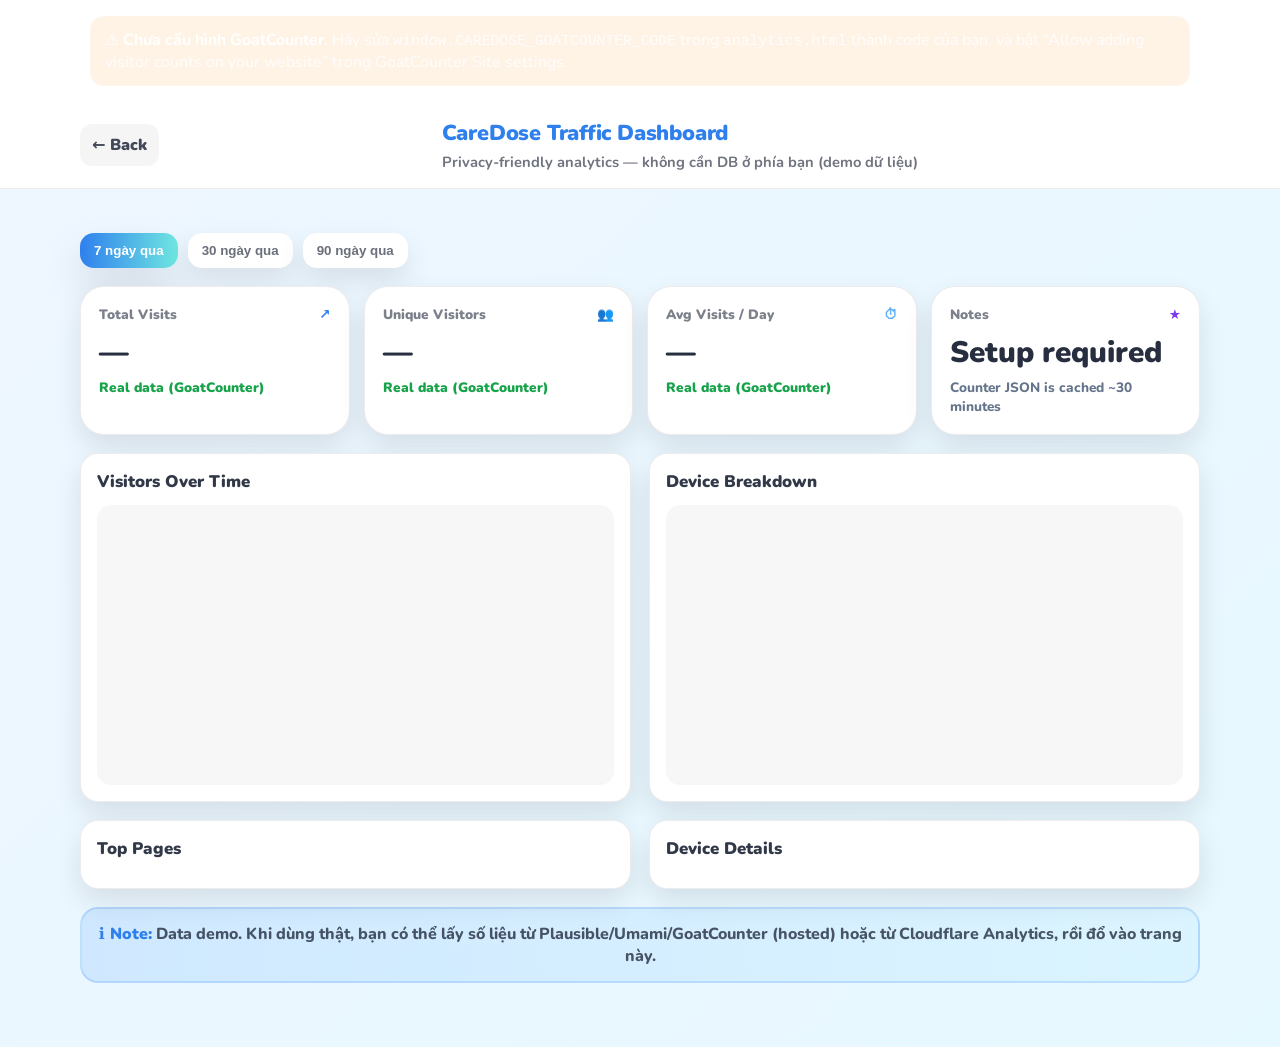
==== analytics.html @ 23ecd35e "init" ====
<!doctype html>
<html lang="vi">

<head>
  <meta charset="utf-8" />
  <meta name="viewport" content="width=device-width, initial-scale=1" />
  <title>CareDose — Traffic Dashboard</title>

  <link rel="preconnect" href="https://fonts.googleapis.com">
  <link rel="preconnect" href="https://fonts.gstatic.com" crossorigin>
  <link href="https://fonts.googleapis.com/css2?family=Nunito:wght@400;600;700;800&display=swap" rel="stylesheet">

  <link rel="stylesheet" href="./styles.css" />
  <style>
    /* Extra styles specific to analytics page */
    .dash-bg {
      min-height: 100vh;
      background: linear-gradient(135deg, rgba(93, 174, 255, .10), rgba(174, 232, 255, .30));
    }

    .dash-header {
      background: #fff;
      border-bottom: 1px solid rgba(15, 23, 42, .08);
    }

    .dash-top {
      display: flex;
      align-items: center;
      justify-content: space-between;
      padding: 16px 0;
      gap: 14px;
    }

    .back {
      display: inline-flex;
      align-items: center;
      gap: 10px;
      padding: 10px 12px;
      border-radius: 12px;
      background: rgba(15, 23, 42, .04);
      font-weight: 900;
      color: rgba(15, 23, 42, .78);
    }

    .back:hover {
      background: rgba(15, 23, 42, .06);
    }

    .dash-title h1 {
      margin: 0;
      font-size: 1.35rem;
      font-weight: 900;
      color: var(--primary);
      letter-spacing: -0.01em;
    }

    .dash-title p {
      margin: 4px 0 0;
      color: rgba(15, 23, 42, .60);
      font-weight: 700;
      font-size: .92rem;
    }

    .filters {
      display: flex;
      gap: 10px;
      flex-wrap: wrap;
      margin: 22px 0 18px;
    }

    .chip {
      border: 0;
      padding: 10px 14px;
      border-radius: 14px;
      background: #fff;
      font-weight: 900;
      color: rgba(15, 23, 42, .62);
      cursor: pointer;
      box-shadow: var(--shadow-soft);
    }

    .chip.is-active {
      color: #fff;
      background: linear-gradient(90deg, var(--primary), var(--secondary));
      box-shadow: var(--shadow);
    }

    .kpi {
      display: grid;
      grid-template-columns: repeat(4, 1fr);
      gap: 14px;
      margin-bottom: 18px;
    }

    .kpi .card {
      padding: 18px;
      background: #fff;
    }

    .kpi .label {
      font-size: .85rem;
      color: rgba(15, 23, 42, .55);
      font-weight: 900;
      margin-bottom: 8px;
      display: flex;
      align-items: center;
      justify-content: space-between;
      gap: 10px;
    }

    .kpi .value {
      font-size: 1.85rem;
      font-weight: 900;
      color: rgba(15, 23, 42, .9);
    }

    .kpi .delta {
      color: #16a34a;
      font-weight: 900;
      font-size: .85rem;
      margin-top: 6px;
    }

    @media (max-width: 1000px) {
      .kpi {
        grid-template-columns: 1fr 1fr;
      }
    }

    @media (max-width: 560px) {
      .kpi {
        grid-template-columns: 1fr;
      }
    }

    .dash-grid {
      display: grid;
      grid-template-columns: 1fr 1fr;
      gap: 18px;
    }

    @media (max-width: 1000px) {
      .dash-grid {
        grid-template-columns: 1fr;
      }
    }

    .chart {
      background: #fff;
      border-radius: 18px;
      border: 1px solid rgba(15, 23, 42, .08);
      box-shadow: var(--shadow-soft);
      padding: 16px;
    }

    .chart h3 {
      margin: 0 0 12px;
      font-size: 1.05rem;
      font-weight: 900;
      color: rgba(15, 23, 42, .86);
    }

    .svg-wrap {
      width: 100%;
      height: 280px;
      border-radius: 14px;
      background: rgba(15, 23, 42, .03);
      overflow: hidden;
      display: grid;
      place-items: center;
    }

    .note-info {
      margin-top: 18px;
      border-radius: 18px;
      border: 2px solid rgba(47, 128, 237, .18);
      background: linear-gradient(90deg, rgba(93, 174, 255, .20), rgba(174, 232, 255, .20));
      padding: 14px 16px;
      font-weight: 800;
      color: rgba(15, 23, 42, .72);
      text-align: center;
    }

    .table {
      background: #fff;
      border-radius: 18px;
      border: 1px solid rgba(15, 23, 42, .08);
      box-shadow: var(--shadow-soft);
      padding: 16px;
    }

    .table h3 {
      margin: 0 0 12px;
      font-size: 1.05rem;
      font-weight: 900;
      color: rgba(15, 23, 42, .86);
    }

    .row {
      display: flex;
      align-items: center;
      justify-content: space-between;
      gap: 12px;
      padding: 10px 0;
      border-top: 1px solid rgba(15, 23, 42, .06);
    }

    .row:first-of-type {
      border-top: 0;
    }

    .bar {
      height: 8px;
      background: rgba(15, 23, 42, .12);
      border-radius: 999px;
      overflow: hidden;
      margin-top: 6px;
    }

    .bar>div {
      height: 100%;
      border-radius: 999px;
      background: linear-gradient(90deg, var(--primary), var(--secondary));
      width: 0%;
      transition: width .25s ease;
    }

    .path {
      font-weight: 900;
      color: rgba(15, 23, 42, .86);
    }

    .meta {
      text-align: right;
      min-width: 82px;
    }

    .meta .n {
      font-weight: 900;
      color: rgba(15, 23, 42, .86);
    }

    .meta .p {
      font-size: .85rem;
      color: rgba(15, 23, 42, .52);
      font-weight: 900;
    }
  </style>

  <!-- (Optional) If you use a hosted analytics provider (Plausible/Umami/GoatCounter),
       you can call their API from analytics.js and populate values dynamically.
  -->

  <!-- GoatCounter tracking (real traffic) -->
  <!-- 1) Create a site at https://goatcounter.com and note your CODE (e.g. "mycaredose") -->
  <!-- 2) Replace YOUR_GOATCOUNTER_CODE below -->
  <script>
    // IMPORTANT: replace this with your GoatCounter code (subdomain)
    window.CAREDOSE_GOATCOUNTER_CODE = "caredose";
    // Optional: if you track multiple domains/sites, you can override endpoint:
    // window.goatcounter = { endpoint: "https://YOUR_GOATCOUNTER_CODE.goatcounter.com/count" };
  </script>
  <script data-goatcounter="https://caredose.goatcounter.com/count" async src="https://gc.zgo.at/count.js"></script>

</head>

<body>

  <div id="gcBanner"
    style="display:none; margin:16px auto; max-width:1100px; padding:12px 14px; border-radius:14px; border:1px solid rgba(255,255,255,.18); background: rgba(255,153,51,.12); color:#fff;">
    <strong>⚠️ Chưa cấu hình GoatCounter.</strong>
    <span style="opacity:.9">Hãy sửa <code>window.CAREDOSE_GOATCOUNTER_CODE</code> trong <code>analytics.html</code>
      thành code của bạn, và bật “Allow adding visitor counts on your website” trong GoatCounter Site settings.</span>
  </div>

  <div class="dash-bg">
    <header class="dash-header">
      <div class="container dash-top">
        <a class="back" href="./index.html" aria-label="Quay về landing page">
          ← Back
        </a>
        <div class="dash-title">
          <h1>CareDose Traffic Dashboard <span id="loading"
              style="display:none; font-size:12px; padding:6px 10px; margin-left:10px; border-radius:999px; border:1px solid rgba(255,255,255,.15); background: rgba(255,255,255,.06);">Loading
              real data…</span></h1>
          <p>Privacy-friendly analytics — không cần DB ở phía bạn (demo dữ liệu)</p>
        </div>
        <div></div>
      </div>
    </header>

    <div class="container" style="padding: 22px 0 64px;">
      <div class="filters" id="filters">
        <button class="chip is-active" data-range="7">7 ngày qua</button>
        <button class="chip" data-range="30">30 ngày qua</button>
        <button class="chip" data-range="90">90 ngày qua</button>
      </div>

      <section class="kpi" aria-label="Chỉ số KPI">
        <div class="card">
          <div class="label">
            <span>Total Visits</span>
            <span style="color:var(--primary); font-weight:900;">↗</span>
          </div>
          <div class="value" id="kpi-total">—</div>
          <div class="delta">Real data (GoatCounter)</div>
        </div>

        <div class="card">
          <div class="label">
            <span>Unique Visitors</span>
            <span style="color:var(--secondary); font-weight:900;">👥</span>
          </div>
          <div class="value" id="kpi-unique">—</div>
          <div class="delta">Real data (GoatCounter)</div>
        </div>

        <div class="card">
          <div class="label">
            <span>Avg Visits / Day</span>
            <span style="color:var(--sky); font-weight:900;">⏱</span>
          </div>
          <div class="value" id="kpi-time">—</div>
          <div class="delta">Real data (GoatCounter)</div>
        </div>

        <div class="card">
          <div class="label">
            <span>Notes</span>
            <span style="color:#7c3aed; font-weight:900;">★</span>
          </div>
          <div class="value" id="kpi-ref">—</div>
          <div class="muted small" style="margin-top:6px; font-weight:800;">Counter JSON is cached ~30 minutes</div>
        </div>
      </section>

      <section class="dash-grid" aria-label="Biểu đồ">
        <div class="chart">
          <h3>Visitors Over Time</h3>
          <div class="svg-wrap">
            <svg id="lineChart" viewBox="0 0 600 280" width="100%" height="280" aria-label="Line chart"></svg>
          </div>
        </div>

        <div class="chart">
          <h3>Device Breakdown</h3>
          <div class="svg-wrap">
            <svg id="barChart" viewBox="0 0 600 280" width="100%" height="280" aria-label="Bar chart"></svg>
          </div>
        </div>
      </section>

      <section class="dash-grid" aria-label="Bảng thống kê" style="margin-top:18px;">
        <div class="table">
          <h3>Top Pages</h3>
          <div id="topPages"></div>
        </div>

        <div class="table">
          <h3>Device Details</h3>
          <div id="deviceDetails"></div>
        </div>
      </section>

      <div class="note-info">
        <span style="color:var(--primary); font-weight: 900;">ℹ️ Note:</span>
        Data demo. Khi dùng thật, bạn có thể lấy số liệu từ Plausible/Umami/GoatCounter (hosted) hoặc từ Cloudflare
        Analytics, rồi đổ vào trang này.
      </div>
    </div>
  </div>

  <script src="./analytics.js"></script>
</body>

</html>
---- styles.css ----
:root {
  --primary: #2F80ED;
  --secondary: #6FE7E1;
  --sky: #5DAEFF;
  --light: #AEE8FF;

  --text: #0f172a;
  --muted: #64748b;
  --card: #ffffff;

  --radius-xl: 24px;
  --radius-lg: 18px;

  --shadow: 0 20px 40px rgba(2, 6, 23, .12);
  --shadow-soft: 0 12px 28px rgba(2, 6, 23, .10);

  --container: 1120px;
}

* {
  box-sizing: border-box;
}

html,
body {
  height: 100%;
}

body {
  margin: 0;
  font-family: "Nunito", system-ui, -apple-system, Segoe UI, Roboto, Arial, sans-serif;
  color: var(--text);
}

a {
  color: inherit;
  text-decoration: none;
}

img {
  max-width: 100%;
  display: block;
}

code {
  font-family: ui-monospace, SFMono-Regular, Menlo, Monaco, Consolas, "Liberation Mono", "Courier New", monospace;
  font-size: .92em;
}

.page-bg {
  min-height: 100vh;
  background: linear-gradient(180deg, var(--sky), var(--light));
}

/* Utils */
.container {
  width: min(var(--container), calc(100% - 32px));
  margin-inline: auto;
}

.section {
  padding: 72px 0;
}

.section-white {
  background: #fff;
}

.section-soft {
  background: linear-gradient(180deg, #fff, rgba(174, 232, 255, .20));
}

.center {
  text-align: center;
}

.muted {
  color: var(--muted);
}

.small {
  font-size: .85rem;
}

.tiny {
  font-size: .78rem;
}

.strong {
  font-weight: 800;
}

.lead {
  font-size: 1.125rem;
  line-height: 1.65;
  color: rgba(255, 255, 255, .92);
}

.grid-2 {
  display: grid;
  grid-template-columns: 1.05fr .95fr;
  gap: 48px;
}

.grid-3 {
  display: grid;
  grid-template-columns: repeat(3, 1fr);
  gap: 20px;
}

@media (max-width: 900px) {
  .grid-2 {
    grid-template-columns: 1fr;
    gap: 28px;
  }

  .grid-3 {
    grid-template-columns: 1fr;
  }

  .section {
    padding: 56px 0;
  }
}

/* Header */
.site-header {
  position: sticky;
  top: 0;
  z-index: 50;
  background: rgba(255, 255, 255, .90);
  backdrop-filter: blur(10px);
  border-bottom: 1px solid rgba(15, 23, 42, .06);
}

.nav {
  display: flex;
  align-items: center;
  justify-content: space-between;
  height: 64px;
}

.brand {
  display: flex;
  gap: 10px;
  align-items: center;
  font-weight: 800;
}

.brand-mark {
  width: 40px;
  height: 40px;
  border-radius: 999px;
  background: linear-gradient(135deg, var(--primary), var(--secondary));
  color: #fff;
  display: grid;
  place-items: center;
}

.brand-name {
  font-size: 1.15rem;
  color: var(--primary);
}

.nav-links {
  display: flex;
  align-items: center;
  gap: 22px;
  font-weight: 700;
  color: rgba(15, 23, 42, .75);
}

.nav-links a:hover {
  color: var(--primary);
}

.nav-toggle {
  display: none;
  background: transparent;
  border: 0;
  padding: 10px;
  border-radius: 12px;
}

.nav-toggle:focus {
  outline: 2px solid rgba(47, 128, 237, .35);
  outline-offset: 2px;
}

.nav-toggle-line {
  display: block;
  width: 22px;
  height: 2px;
  background: rgba(15, 23, 42, .65);
  margin: 5px 0;
  border-radius: 6px;
}

@media (max-width: 900px) {
  .nav-toggle {
    display: block;
  }

  .nav-links {
    display: none;
    position: absolute;
    left: 16px;
    right: 16px;
    top: 72px;
    background: rgba(255, 255, 255, .96);
    border: 1px solid rgba(15, 23, 42, .08);
    border-radius: 18px;
    padding: 14px;
    flex-direction: column;
    align-items: stretch;
    gap: 12px;
    box-shadow: var(--shadow-soft);
  }

  .nav-links.is-open {
    display: flex;
  }

  .nav-links a {
    padding: 10px 10px;
    border-radius: 12px;
  }

  .nav-links a:hover {
    background: rgba(47, 128, 237, .06);
  }
}

/* Buttons */
.btn {
  display: inline-flex;
  align-items: center;
  justify-content: center;
  gap: 10px;
  padding: 12px 18px;
  border-radius: 14px;
  font-weight: 800;
  border: 2px solid transparent;
  transition: transform .12s ease, box-shadow .12s ease, background .12s ease, color .12s ease, border-color .12s ease;
  user-select: none;
}

.btn:hover {
  transform: translateY(-1px);
  box-shadow: 0 10px 18px rgba(2, 6, 23, .10);
}

.btn:active {
  transform: translateY(0);
  box-shadow: none;
}

.btn-pill {
  border-radius: 999px;
  padding-inline: 20px;
}

.btn-primary {
  background: linear-gradient(90deg, var(--primary), var(--secondary));
  color: #fff;
}

.btn-white {
  background: #fff;
  color: var(--primary);
}

.btn-outline-white {
  background: transparent;
  color: #fff;
  border-color: rgba(255, 255, 255, .9);
}

.btn-outline-white:hover {
  background: #fff;
  color: var(--primary);
}

.btn-lg {
  width: 100%;
  padding: 14px 18px;
  border-radius: 16px;
  font-size: 1.02rem;
}

/* Hero */
.hero {
  padding-top: 84px;
  padding-bottom: 64px;
}

.hero-grid {
  align-items: center;
}

.hero-copy h1 {
  font-size: clamp(2rem, 4vw, 3.25rem);
  line-height: 1.12;
  margin: 0 0 14px;
  color: #fff;
  letter-spacing: -0.02em;
}

.hero-copy .lead {
  margin: 0 0 22px;
}

.hero-cta {
  display: flex;
  gap: 14px;
  flex-wrap: wrap;
}

.hero-visual {
  position: relative;
  min-height: 380px;
}

.mascot {
  border-radius: 28px;
  width: min(420px, 100%);
  margin-inline: auto;
  box-shadow: var(--shadow);
}

.mascot-float {
  animation: floatY 3s ease-in-out infinite;
}

.float-card {
  position: absolute;
  display: flex;
  gap: 12px;
  align-items: center;
  background: #fff;
  border-radius: 18px;
  padding: 14px 14px;
  box-shadow: var(--shadow-soft);
  max-width: 280px;
}

.float-card-left {
  top: 18px;
  left: -12px;
  animation: floatY2 2.6s ease-in-out infinite;
}

.float-card-right {
  bottom: 64px;
  right: -12px;
  animation: floatY3 2.2s ease-in-out infinite;
}

.icon-badge {
  width: 40px;
  height: 40px;
  border-radius: 999px;
  color: #fff;
  display: grid;
  place-items: center;
}

.bg-primary {
  background: var(--primary);
}

.bg-secondary {
  background: var(--secondary);
}

@media (max-width: 900px) {
  .hero {
    padding-top: 64px;
  }

  .float-card {
    position: static;
    margin: 14px auto 0;
  }

  .hero-visual {
    min-height: unset;
  }
}

/* Section headings */
.section-head {
  margin-bottom: 34px;
}

.section-head h2 {
  margin: 0 0 10px;
  font-size: clamp(1.65rem, 3vw, 2.35rem);
  letter-spacing: -0.01em;
  color: var(--primary);
}

.section-head .subhead {
  margin: 0;
  color: var(--muted);
  font-size: 1.05rem;
}

/* Cards */
.cards {
  margin-top: 18px;
}

.card {
  border-radius: var(--radius-xl);
  padding: 24px;
  box-shadow: var(--shadow-soft);
  border: 1px solid rgba(15, 23, 42, .08);
}

.card h3 {
  margin: 10px 0 14px;
  color: #fff;
  font-size: 1.25rem;
}

.card p {
  margin: 0;
}

.card-grad {
  color: #fff;
  border: 0;
}

.grad-1 {
  background: linear-gradient(135deg, var(--sky), var(--light));
}

.grad-2 {
  background: linear-gradient(135deg, var(--secondary), var(--sky));
}

.grad-3 {
  background: linear-gradient(135deg, var(--primary), var(--secondary));
}

.pill {
  display: inline-flex;
  align-items: center;
  justify-content: center;
  padding: 6px 14px;
  border-radius: 999px;
  font-weight: 900;
  letter-spacing: .02em;
  font-size: .82rem;
}

.pill-primary {
  background: var(--primary);
  color: #fff;
}

.pill-white {
  background: #fff;
  color: var(--primary);
}

.media {
  background: #fff;
  border-radius: 18px;
  padding: 12px;
  margin-bottom: 12px;
}

.media img {
  height: 100%;
  width: 100%;
  object-fit: cover;
  border-radius: 14px;
}

.checklist {
  list-style: none;
  padding: 0;
  margin: 0;
  display: grid;
  gap: 10px;
}

.checklist li {
  display: flex;
  gap: 10px;
  align-items: center;
  font-weight: 800;
  color: #fff;
}

.mini-ic {
  width: 20px;
  height: 20px;
  display: grid;
  place-items: center;
  opacity: .95;
}

.note {
  border-radius: 14px;
  padding: 12px 14px;
  font-weight: 700;
  line-height: 1.5;
}

.note-white {
  background: rgba(255, 255, 255, .20);
  backdrop-filter: blur(10px);
}

.features .card {
  background: #fff;
  color: var(--text);
}

.features .card h3 {
  color: rgba(15, 23, 42, .92);
  margin: 12px 0 6px;
}

.features .card p {
  color: rgba(15, 23, 42, .62);
  line-height: 1.6;
}

.card.plain {
  transition: transform .12s ease, box-shadow .12s ease;
}

.card.plain:hover {
  transform: translateY(-2px);
  box-shadow: var(--shadow);
}

.feature-ic {
  width: 64px;
  height: 64px;
  border-radius: 18px;
  background: linear-gradient(135deg, var(--primary), var(--secondary));
  display: grid;
  place-items: center;
  color: #fff;
}

/* Social */
.social-row {
  display: flex;
  gap: 16px;
  justify-content: center;
}

.social-btn {
  width: 64px;
  height: 64px;
  border-radius: 18px;
  display: grid;
  place-items: center;
  color: #fff;
  box-shadow: var(--shadow-soft);
  transition: transform .12s ease, box-shadow .12s ease;
}

.social-btn:hover {
  transform: translateY(-2px);
  box-shadow: var(--shadow);
}

.social-btn.facebook {
  background: #1877F2;
}

.social-btn.tiktok {
  background: #0b0b0b;
}

/* Register */
.register {
  background: linear-gradient(135deg, var(--primary), var(--secondary));
}

.register-card {
  background: #fff;
  border-radius: 28px;
  padding: 28px;
  box-shadow: var(--shadow);
}

.register h2 {
  margin: 0 0 10px;
  color: var(--primary);
  font-size: clamp(1.55rem, 3vw, 2.1rem);
}

.register .muted {
  margin: 0 0 18px;
}

.register-grid {
  align-items: center;
  gap: 26px;
}

.form {
  display: grid;
  gap: 12px;
}

.field input {
  width: 100%;
  padding: 14px 16px;
  border-radius: 16px;
  border: 2px solid rgba(15, 23, 42, .10);
  outline: none;
  font-size: 1rem;
  transition: border-color .12s ease, box-shadow .12s ease;
}

.field input:focus {
  border-color: rgba(47, 128, 237, .65);
  box-shadow: 0 0 0 4px rgba(47, 128, 237, .15);
}

.mini-links {
  margin-top: 14px;
}

.mini-link {
  display: inline-block;
  font-weight: 800;
  color: var(--primary);
  text-decoration: underline;
  text-underline-offset: 4px;
}

.qr-wrap {
  text-align: center;
}

.qr-card {
  display: inline-block;
  padding: 22px;
  border-radius: 22px;
  background: #fff;
  box-shadow: 0 0 28px rgba(47, 128, 237, .35);
  animation: glow 2s ease-in-out infinite;
}

.qr-bg {
  width: 260px;
  height: 260px;
  border-radius: 18px;
  background: linear-gradient(135deg, var(--sky), var(--light));
  display: grid;
  place-items: center;
  padding: 10px;
}

.qr-grid {
  width: 220px;
  height: 220px;
  background: #fff;
  border-radius: 12px;
  display: grid;
  grid-template-columns: repeat(16, 1fr);
  gap: 3px;
  padding: 10px;
}

.qr-dot {
  border-radius: 4px;
  background: #fff;
}

.qr-dot.on {
  background: var(--primary);
}

.qr-caption {
  margin-top: 14px;
}

.qr-title {
  font-weight: 900;
  color: var(--primary);
  font-size: 1.1rem;
}

/* FAQ */
.faq {
  display: grid;
  gap: 12px;
  margin-top: 8px;
}

.faq-item {
  background: linear-gradient(90deg, rgba(93, 174, 255, .10), rgba(174, 232, 255, .10));
  border-radius: 18px;
  border: 1px solid rgba(47, 128, 237, .12);
  overflow: hidden;
}

.faq-item summary {
  list-style: none;
  cursor: pointer;
  padding: 16px 18px;
  font-weight: 900;
  color: rgba(15, 23, 42, .9);
  display: flex;
  justify-content: space-between;
  align-items: center;
}

.faq-item summary::-webkit-details-marker {
  display: none;
}

.faq-body {
  padding: 0 18px 16px;
  color: rgba(15, 23, 42, .70);
  line-height: 1.65;
}

/* Footer */
.footer {
  background: var(--primary);
  color: #fff;
  padding: 44px 0 18px;
}

.footer-grid {
  display: grid;
  grid-template-columns: 2fr 1fr 1fr;
  gap: 22px;
  align-items: start;
}

.footer-title {
  font-weight: 900;
  font-size: 1.2rem;
}

.footer-desc {
  color: rgba(255, 255, 255, .82);
  line-height: 1.6;
  margin: 8px 0 0;
}

.footer-col {
  display: grid;
  gap: 10px;
}

.footer-head {
  font-weight: 900;
  margin-bottom: 4px;
}

.footer-link {
  color: rgba(255, 255, 255, .85);
}

.footer-link:hover {
  color: #fff;
  text-decoration: underline;
  text-underline-offset: 4px;
}

.footer-social {
  display: flex;
  gap: 10px;
}

.footer-social-btn {
  width: 40px;
  height: 40px;
  border-radius: 12px;
  background: rgba(255, 255, 255, .20);
  display: grid;
  place-items: center;
  color: #fff;
}

.footer-social-btn:hover {
  background: rgba(255, 255, 255, .28);
}

.brand-row {
  display: flex;
  align-items: center;
  gap: 10px;
}

.footer-mark {
  background: #fff;
  color: var(--primary);
}

.footer-bottom {
  border-top: 1px solid rgba(255, 255, 255, .20);
  margin-top: 24px;
  padding-top: 18px;
  text-align: center;
  color: rgba(255, 255, 255, .82);
  font-weight: 700;
}

@media (max-width: 900px) {
  .footer-grid {
    grid-template-columns: 1fr;
  }
}

/* Screen-reader only */
.sr-only {
  position: absolute;
  width: 1px;
  height: 1px;
  padding: 0;
  margin: -1px;
  overflow: hidden;
  clip: rect(0, 0, 0, 0);
  white-space: nowrap;
  border: 0;
}

.brand {
  display: inline-flex;
  align-items: center;
  gap: 10px;
}

.brand-logo {
  width: 60px;
  /* to hơn */
  height: 60px;
  /* to hơn */
  border-radius: 50%;
  /* tròn */
  object-fit: cover;
  /* ảnh không méo */
  background: #fff;
  /* nếu logo có nền trong suốt */
  padding: 4px;
  /* tạo viền trắng nhẹ */
  box-shadow: 0 6px 18px rgba(0, 0, 0, .12);
}


/* Animations */
@keyframes floatY {

  0%,
  100% {
    transform: translateY(0);
  }

  50% {
    transform: translateY(-18px);
  }
}

@keyframes floatY2 {

  0%,
  100% {
    transform: translateY(0);
  }

  50% {
    transform: translateY(-10px);
  }
}

@keyframes floatY3 {

  0%,
  100% {
    transform: translateY(0);
  }

  50% {
    transform: translateY(10px);
  }
}

@keyframes glow {

  0%,
  100% {
    box-shadow: 0 0 20px rgba(47, 128, 237, .30);
  }

  50% {
    box-shadow: 0 0 40px rgba(47, 128, 237, .50);
  }
}
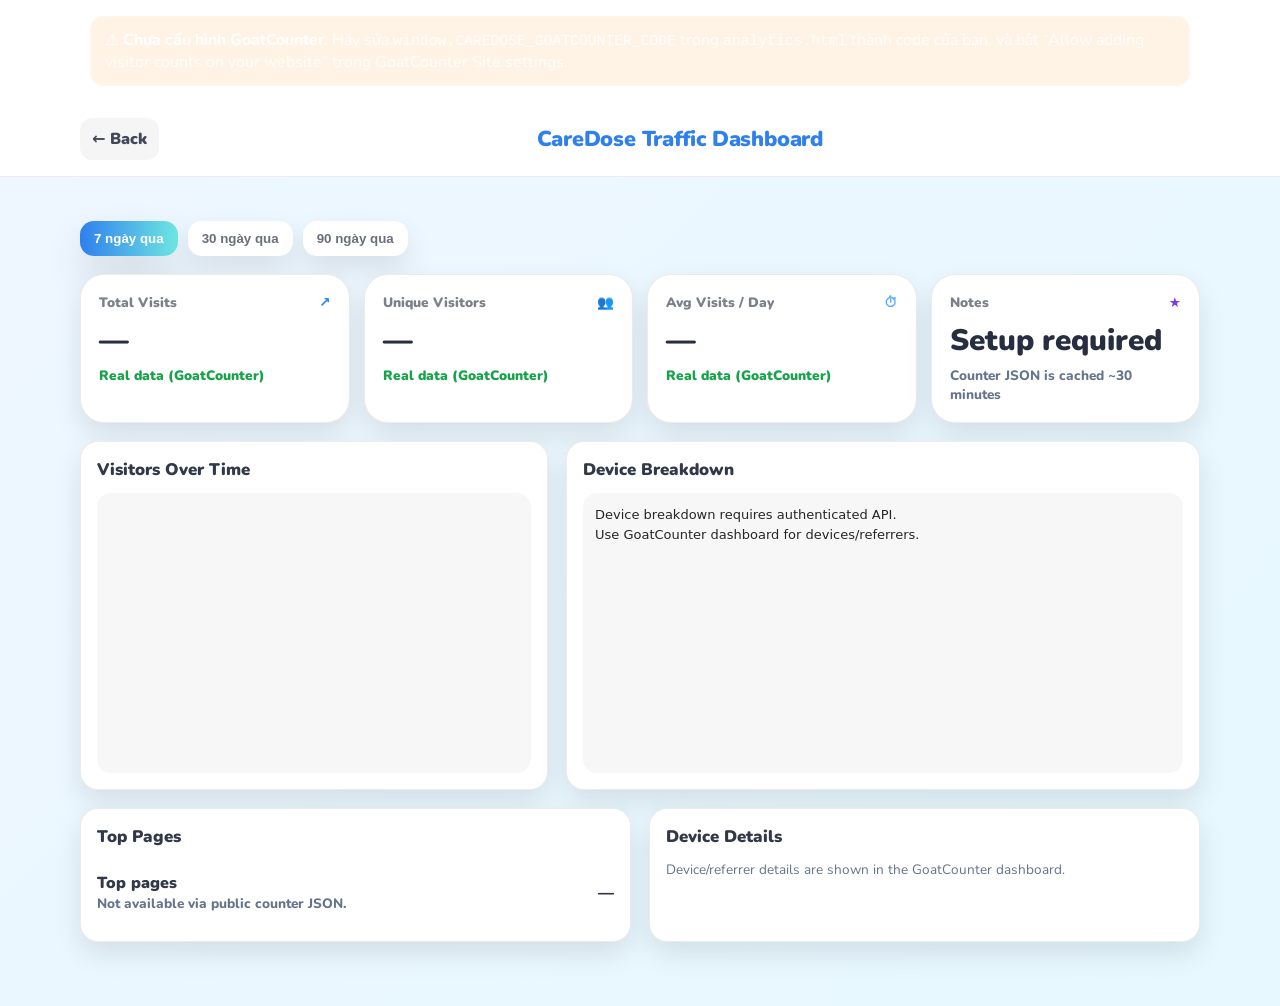
==== commit f570e56e: "fix charts canvas" ====
--- a/analytics.html
+++ b/analytics.html
@@ -283,7 +283,6 @@
           <h1>CareDose Traffic Dashboard <span id="loading"
               style="display:none; font-size:12px; padding:6px 10px; margin-left:10px; border-radius:999px; border:1px solid rgba(255,255,255,.15); background: rgba(255,255,255,.06);">Loading
               real data…</span></h1>
-          <p>Privacy-friendly analytics — không cần DB ở phía bạn (demo dữ liệu)</p>
         </div>
         <div></div>
       </div>
@@ -345,7 +344,7 @@
         <div class="chart">
           <h3>Device Breakdown</h3>
           <div class="svg-wrap">
-            <svg id="barChart" viewBox="0 0 600 280" width="100%" height="280" aria-label="Bar chart"></svg>
+            <canvas id="barChart" width="600" height="280" aria-label="Bar chart"></canvas>
           </div>
         </div>
       </section>
@@ -361,12 +360,6 @@
           <div id="deviceDetails"></div>
         </div>
       </section>
-
-      <div class="note-info">
-        <span style="color:var(--primary); font-weight: 900;">ℹ️ Note:</span>
-        Data demo. Khi dùng thật, bạn có thể lấy số liệu từ Plausible/Umami/GoatCounter (hosted) hoặc từ Cloudflare
-        Analytics, rồi đổ vào trang này.
-      </div>
     </div>
   </div>
 
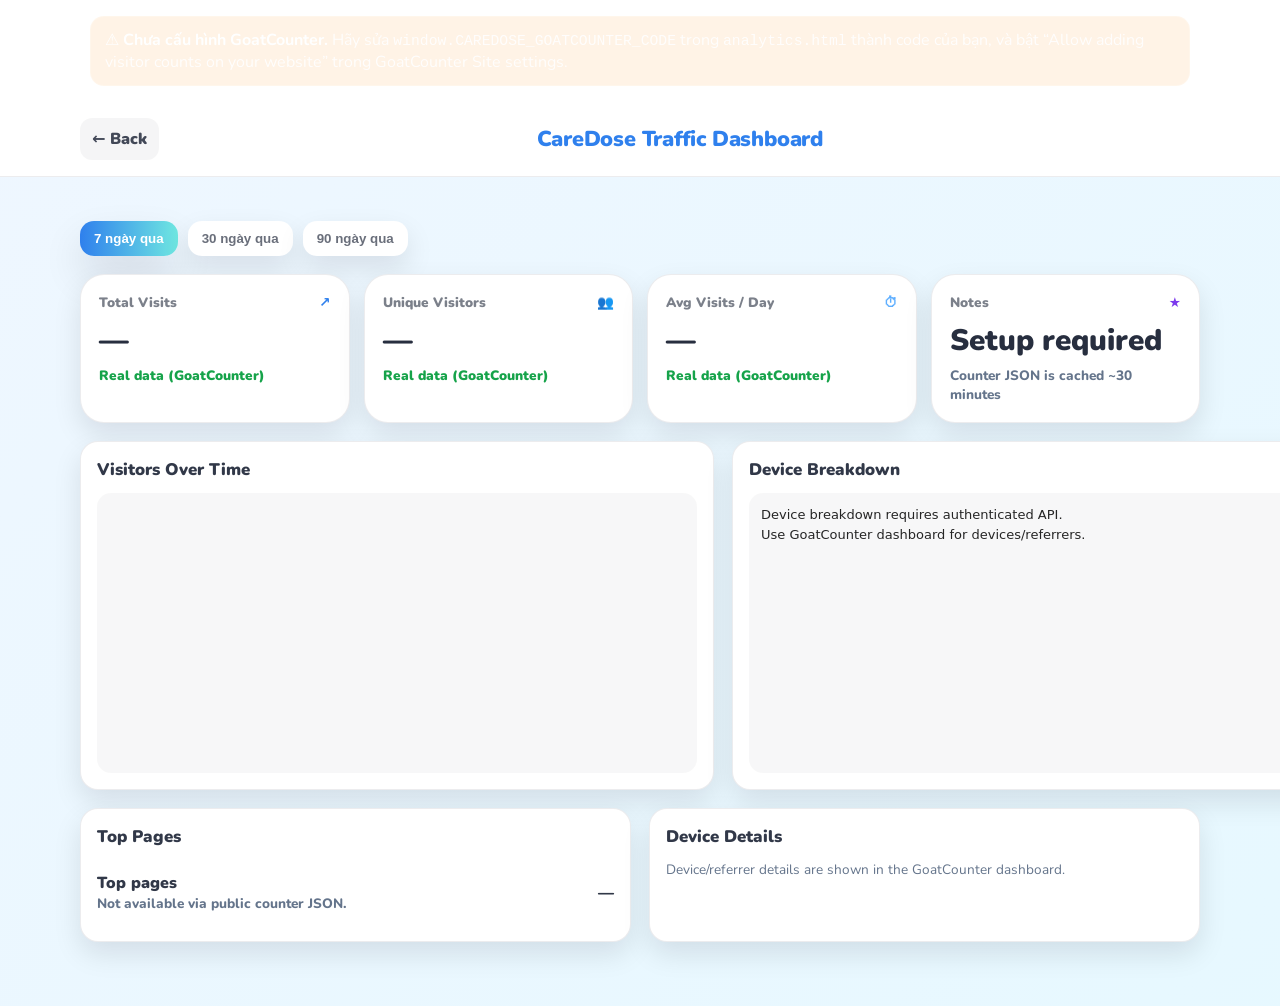
==== commit 1462737f: "fix lineChart to canvas" ====
--- a/analytics.html
+++ b/analytics.html
@@ -337,7 +337,7 @@
         <div class="chart">
           <h3>Visitors Over Time</h3>
           <div class="svg-wrap">
-            <svg id="lineChart" viewBox="0 0 600 280" width="100%" height="280" aria-label="Line chart"></svg>
+            <canvas id="lineChart" width="600" height="280" aria-label="Line chart"></canvas>
           </div>
         </div>
 
